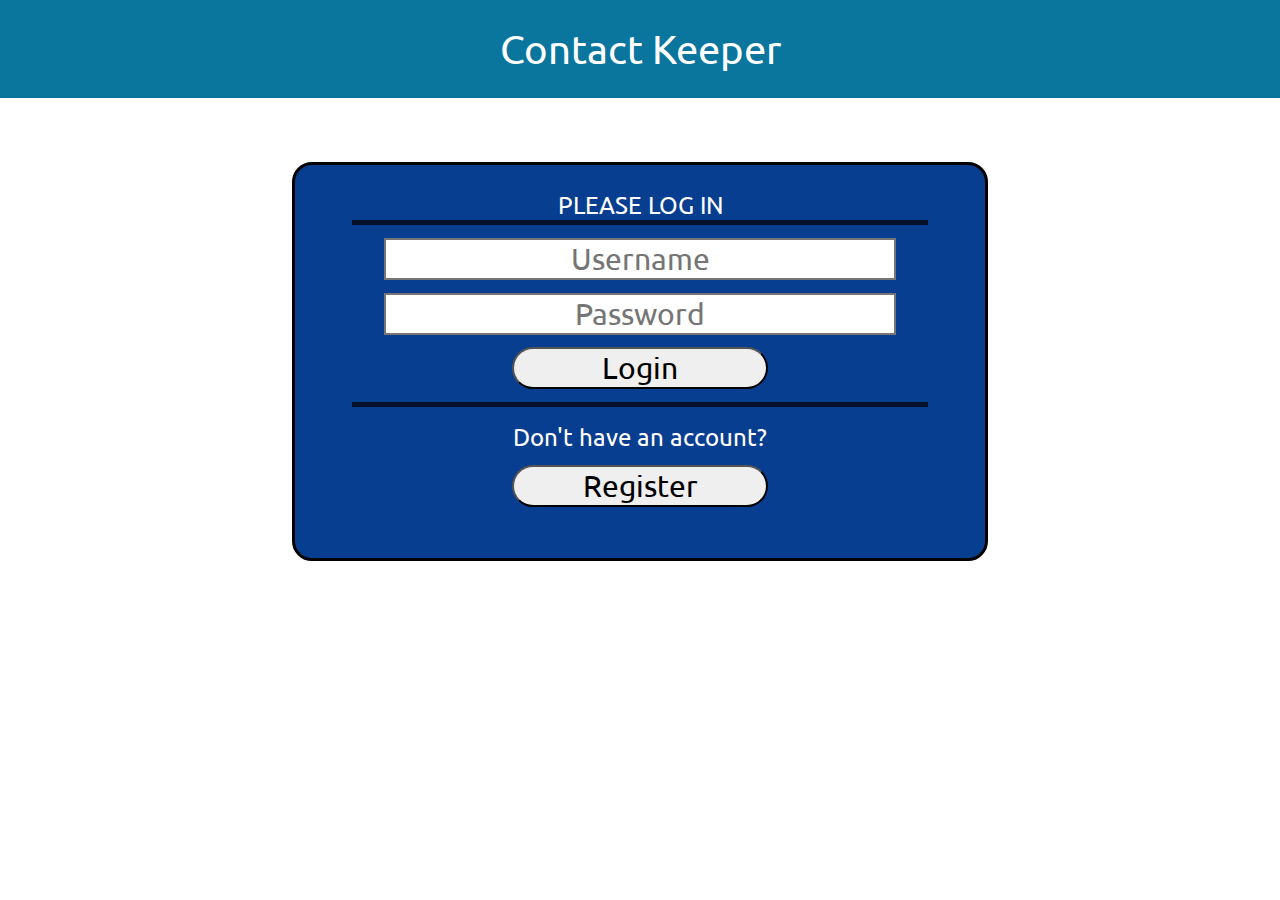
==== index.html @ 774b2b9f "Imported index page" ====
<html>
<head>
	<title>COP 4331 LAMP Stack Demo</title>
	<script type="text/javascript" src="js/md5.js"></script>
	<script type="text/javascript" src="js/code.js"></script>
    <link href="css/styles.css" rel="stylesheet">	
    <link href="https://fonts.googleapis.com/css?family=Ubuntu" rel="stylesheet">
</head>
<body>

<!--<h1 id="title">Contact Manager</h1>-->

<div id ="headerDiv">
	<span id="title">Contact Keeper</span>
</div>

<div id="loginDiv">
	<span id="inner-title">PLEASE LOG IN</span>
	<input type="text" id="loginName" placeholder="Username" /><br />
	<input type="password" id="loginPassword" placeholder="Password"/><br />
	<button type="button" id="loginButton" class="buttons" onclick="doLogin();"> Login </button><br />
	<span id="outer-title">Don't have an account?</span><br />
	<button type="button" id="registerButton" class="buttons" onclick="doRegister();"> Register </button>
	<span id="loginResult"></span>
</div>

</body>
</html>
---- css/styles.css ----
body 
{
    margin: 0;
    padding: 0;
    /*background-color: #707070;*/
   /* background-color: #1B777C;*/
    background-color: #ffffff;
}

/*#title 
{
    font-size: 40px;
    width: 100%;
    margin: 2%;
    margin: 2% 5%;
    text-align: center;
    font-family: 'Ubuntu', sans-serif;
    color: #FFFFFF;
}*/

#headerDiv
{
    font-size: 30px;
    margin: auto;
    padding: 25px;
    /*box-sizing: border-box;*/
    /*background-color: #1724bc;*/
   /* background-color: #1A8268;*/
    background-color: #4c4ca1;
    background-color: #0A769D;
    /*border-style: solid;*/
    text-align: center;
}
#loginDiv
{
    font-size: 30px;
    width: 50%;
    /*width: 70%;*/
    /*margin-left: 15%;*/
    text-align: center;
    margin: auto;
    margin-top: 5%;
    padding: 25px;
    border-style: solid;
    border-radius: 20px;
    /*background-color: #b2b2b2;*/
     /*background-color: #268E5A; */
    /*background-color: #1B777C;*/
   /* background-color: #1BB6A0;*/
    background-color: #083E8F;
}

#loggedInDiv
{
    font-size: 30px;
    width: 70%;
    margin-left: 15%;
    padding: 25px;
    background-color: #b2b2b2;
}

#accessUIDiv
{
    font-size: 30px;
    width: 70%;
    margin-left: 15%;
    padding: 25px;
    background-color: #b2b2b2;
    
}
#title 
{
    font-size: 40px;
    width: 100%;
    margin: 2%;
    /*margin: 2% 5%;*/
    font-family: 'Ubuntu', sans-serif;
    color: #ffffff;
}
.buttons
{
    font-size: 30px;
    /*border: 25px;*/
    border-radius: 25px;
    /*border-style: solid;*/
    /*border: 25px;*/
    /*width: 50%;*/
    width: 40%;
    margin-bottom: 2%;
    /*margin-left: 25%;*/
    font-family: 'Ubuntu', sans-serif;
}

.buttons:hover{
    background-color: #00d5124f;
    color: #FFFFFF;
    opacity: 50%;
}

#loginName
{
	font-size: 30px;
}
#loginPassword
{
	font-size: 30px;
}
#searchText
{
	font-size: 30px;
}
#colorText
{
	font-size: 30px;
}

input[type="text"],input[type="password"]{
    /*border-radius: 25px;*/
    border-style: solid;
    text-align: center;
    width: 80%;
    /*margin-left: 10%;*/
    margin-bottom: 2%;
    font-family: 'Ubuntu', sans-serif;
}

#inner-title{
    display: inline-block;
    font-size: 0.8em;
    width: 90%;
    /*text-align: center;*/
    /*margin-left: 10%;*/
    margin-bottom: 2%;
    font-family: 'Ubuntu', sans-serif;
    /*border-bottom: 5px solid black;*/
    border-bottom: 5px solid rgba(0, 0, 0, .7);
    /*background-color: #000000;*/
    color: #ffffff;
}
#outer-title{
    display: inline-block;
    font-size: 0.8em;
    width: 90%;
    /*text-align: center;*/
    /*margin-left: 10%;*/
    margin-bottom: 2%;
    font-family: 'Ubuntu', sans-serif;
    /*border-bottom: 5px solid black;*/
    border-top: 5px solid rgba(0, 0, 0, .7);
    padding-top: 15px;

    /*background-color: #000000;*/
    color: #ffffff;
}

#loginResult{
    display: inline-block;
    font-size: 0.8em;
    width: 90%;
    text-align: center;
    margin-left: 5%;
    margin-bottom: 2%;
    font-family: 'Ubuntu', sans-serif;
    color: #95060a;
}

#userName{
    display: inline-block;
    width: 80%;
    margin-left: 10%;
    text-align: center;
}

#logoutButton{
    width: 20%;
    margin-left: 40%;
}

select{
    width: 30%;
    margin-left: 35%;
    margin-top: 2%;
    font-size: 0.75em;
    font-family: 'Ubuntu', sans-serif;
}

#colorSearchResult{
    display: none;
}

#colorAddResult{
    display: inline-block;
    font-size: 0.8em;
    width: 90%;
    text-align: center;
    margin-left: 5%;
    margin-top: 2%;
    margin-bottom: 1%;
    font-family: 'Ubuntu', sans-serif;
    color: #95060a;
}
.overlay {
	position: fixed;
	top: 0;
	left: 0;
	width: 100%;
	height: 100%;
	background-color: rgba(0, 0, 0, 0.5);
	display: none;
	justify-content: center;
	align-items: center;
}

.modal {
	width: 300px;
	background-color: white;
	padding: 20px;
	border-radius: 5px;
}
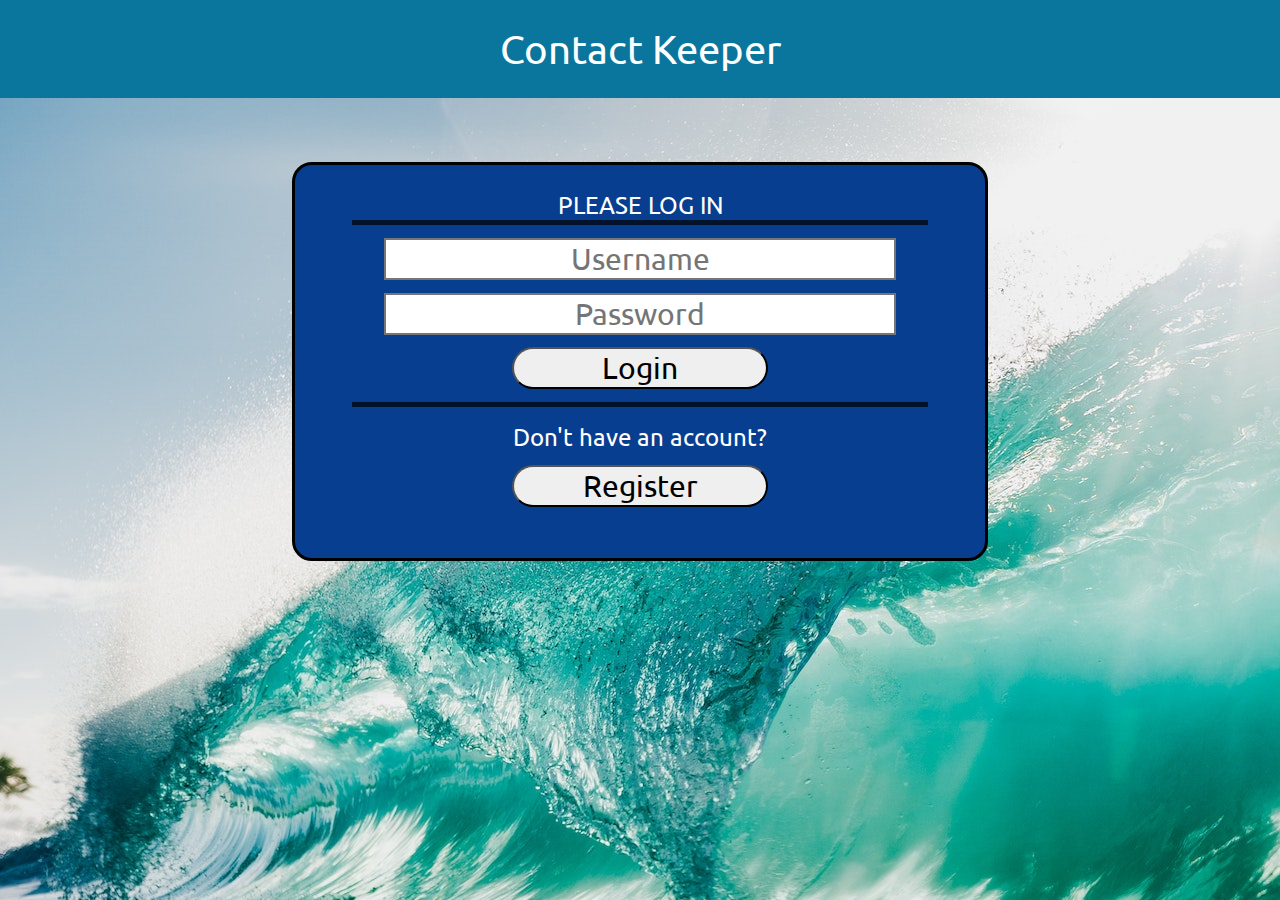
==== commit 65627de9: "Changed background to picture Added register Modal began work on register" ====
--- a/index.html
+++ b/index.html
@@ -8,12 +8,18 @@
 </head>
 <body>
 
-<!--<h1 id="title">Contact Manager</h1>-->
-
 <div id ="headerDiv">
 	<span id="title">Contact Keeper</span>
 </div>
-
+<!--<div id ="center">
+	<img src="images/Turtle.jpg" style="width:50%">
+</div>
+<style>
+	body
+	 {
+  		background-image: url('images/Turtle.jpg');
+	}
+</style>-->
 <div id="loginDiv">
 	<span id="inner-title">PLEASE LOG IN</span>
 	<input type="text" id="loginName" placeholder="Username" /><br />
@@ -22,7 +28,25 @@
 	<span id="outer-title">Don't have an account?</span><br />
 	<button type="button" id="registerButton" class="buttons" onclick="doRegister();"> Register </button>
 	<span id="loginResult"></span>
+	<span id="registerAddResult"></span>
+	
 </div>
+<div id="addRegisterModal" class = "overlay">
+	<div class="modal">
+		<h2>Register</h2>
+		<input type="text" id="firstNameInput" placeholder="First Name">
+		<input type="text" id="lastNameInput" placeholder="Last Name">
+		<!--<input type="text" id="userIdInput" placeholder="Username">-->
+		<input type="text" id="usernameInput" placeholder="Username">
+		<input type="text" id="passwordInput" placeholder="Password">
+		<button type="button" onclick="addUser();" class="buttons">Save</button>
+		<button type="button" onclick="closeRegisterModal();" class="buttons">Cancel</button>
+	</div>
+
+</div>
+
+
+
 
 </body>
 </html>
--- a/css/styles.css
+++ b/css/styles.css
@@ -5,8 +5,14 @@
     /*background-color: #707070;*/
    /* background-color: #1B777C;*/
     background-color: #ffffff;
-}
-
+    background-image: url("../images/wave6.jpg");
+}
+
+/*img {
+    display: block;
+    margin-left: auto;
+    margin-right: auto;
+}*/
 /*#title 
 {
     font-size: 40px;
@@ -211,9 +217,39 @@
 	align-items: center;
 }
 
-.modal {
+.modal 
+{
+    text-align: center;
 	width: 300px;
 	background-color: white;
 	padding: 20px;
+	border-style: solid;
+    border-radius: 20px;
+}
+.selected {
+    background-color: blue;
+    color: white; /* This is to make the text readable on the blue background */
+}
+
+.contact {
+    cursor: pointer;
+    border: 1px solid #ccc;
+    padding: 10px;
+    margin-bottom: 10px;
+}
+
+.deleteButton {
+    margin-bottom: 10px;
+}
+
+.registerModal
+{
+    width: 25%;
+    text-align: center;
+    top: 50px;
+    margin: auto;
+    position:absolute;
+	background-color: rgb(142, 41, 41);
+	padding: 20px;
 	border-radius: 5px;
 }
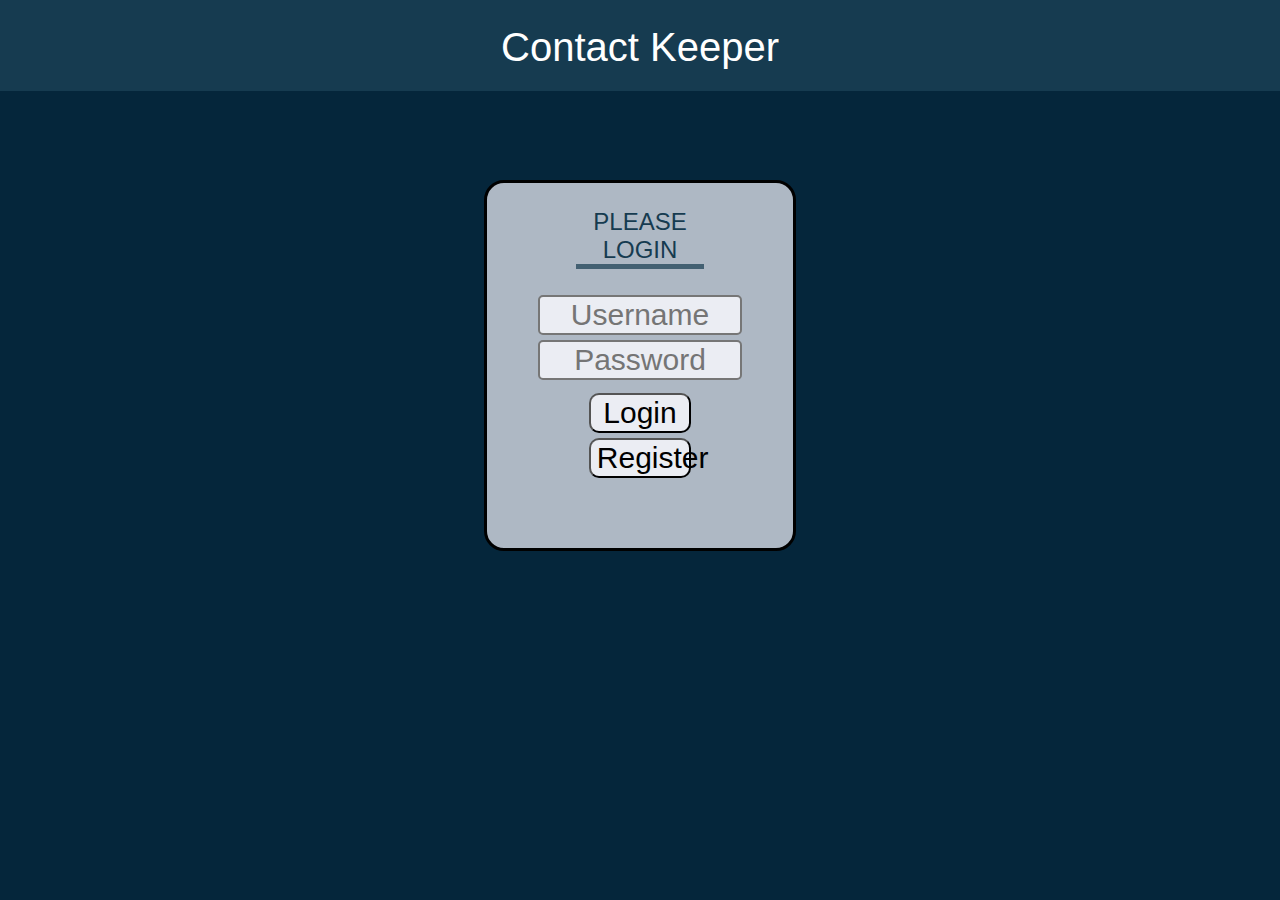
==== commit 1e0ea493: "Redesigned the entire website layout" ====
--- a/index.html
+++ b/index.html
@@ -11,22 +11,13 @@
 <div id ="headerDiv">
 	<span id="title">Contact Keeper</span>
 </div>
-<!--<div id ="center">
-	<img src="images/Turtle.jpg" style="width:50%">
-</div>
-<style>
-	body
-	 {
-  		background-image: url('images/Turtle.jpg');
-	}
-</style>-->
 <div id="loginDiv">
-	<span id="inner-title">PLEASE LOG IN</span>
+	<span id="inner-title">PLEASE LOGIN</span>
 	<input type="text" id="loginName" placeholder="Username" /><br />
 	<input type="password" id="loginPassword" placeholder="Password"/><br />
 	<button type="button" id="loginButton" class="buttons" onclick="doLogin();"> Login </button><br />
-	<span id="outer-title">Don't have an account?</span><br />
-	<button type="button" id="registerButton" class="buttons" onclick="doRegister();"> Register </button>
+	<!--<span id="outer-title">Don't have an account?</span><br />-->
+	<button type="button" id="registerButton" class="buttons" onclick="openRegisterModal();"> Register </button>
 	<span id="loginResult"></span>
 	<span id="registerAddResult"></span>
 	
@@ -34,19 +25,12 @@
 <div id="addRegisterModal" class = "overlay">
 	<div class="modal">
 		<h2>Register</h2>
+		<input type="text" id="userIdInput" placeholder="Username">
 		<input type="text" id="firstNameInput" placeholder="First Name">
 		<input type="text" id="lastNameInput" placeholder="Last Name">
-		<!--<input type="text" id="userIdInput" placeholder="Username">-->
-		<input type="text" id="usernameInput" placeholder="Username">
 		<input type="text" id="passwordInput" placeholder="Password">
-		<button type="button" onclick="addUser();" class="buttons">Save</button>
+		<button type="button" onclick="doRegister();" class="buttons">Save</button>
 		<button type="button" onclick="closeRegisterModal();" class="buttons">Cancel</button>
 	</div>
 
 </div>
-
-
-
-
-</body>
-</html>
--- a/css/styles.css
+++ b/css/styles.css
@@ -2,99 +2,78 @@
 {
     margin: 0;
     padding: 0;
-    /*background-color: #707070;*/
-   /* background-color: #1B777C;*/
-    background-color: #ffffff;
-    background-image: url("../images/wave6.jpg");
-}
-
-/*img {
-    display: block;
-    margin-left: auto;
-    margin-right: auto;
-}*/
-/*#title 
+    background-color: #05263B;
+}
+
+#headerDiv
+{
+    font-size: 30px;
+    margin: auto;
+    padding: 25px;
+    background-color: #163B50;
+    text-align: center;
+    height: 4.5%;
+}
+#loginDiv
+{
+    font-size: 30px;
+    width: 20%;
+    height: 35%;
+    text-align: center;
+    margin: auto;
+    margin-top: 7%;
+    padding: 25px;
+    border-style: solid;
+    border-radius: 20px;
+    background-color: #AEB8C4;
+}
+
+#loggedInDiv
+{
+    font-size: 20px;
+    width: 70%;
+    margin-left: 15%;
+    padding: 25px;
+    position: absolute;
+    top: 0px;
+    right: 0;
+    width: 20%;
+    height: 4.5%;
+    background-color: #163B50;
+    border-left: 8px solid rgb(2, 20, 32);
+    font-family: 'Roboto', sans-serif;
+    color: #ffffff;
+}
+
+#accessUIDiv
+{
+    font-size: 30px;
+    width: 50%;
+    text-align: center;
+    margin: auto;
+    border-style: solid;
+    border-radius: 20px;
+    margin-top: 7%;
+    padding: 25px;
+    background-color: #AEB8C4;
+    
+}
+#title 
 {
     font-size: 40px;
     width: 100%;
     margin: 2%;
-    margin: 2% 5%;
-    text-align: center;
-    font-family: 'Ubuntu', sans-serif;
-    color: #FFFFFF;
-}*/
-
-#headerDiv
-{
-    font-size: 30px;
-    margin: auto;
-    padding: 25px;
-    /*box-sizing: border-box;*/
-    /*background-color: #1724bc;*/
-   /* background-color: #1A8268;*/
-    background-color: #4c4ca1;
-    background-color: #0A769D;
-    /*border-style: solid;*/
-    text-align: center;
-}
-#loginDiv
-{
-    font-size: 30px;
-    width: 50%;
-    /*width: 70%;*/
-    /*margin-left: 15%;*/
-    text-align: center;
-    margin: auto;
-    margin-top: 5%;
-    padding: 25px;
-    border-style: solid;
-    border-radius: 20px;
-    /*background-color: #b2b2b2;*/
-     /*background-color: #268E5A; */
-    /*background-color: #1B777C;*/
-   /* background-color: #1BB6A0;*/
-    background-color: #083E8F;
-}
-
-#loggedInDiv
-{
-    font-size: 30px;
-    width: 70%;
-    margin-left: 15%;
-    padding: 25px;
-    background-color: #b2b2b2;
-}
-
-#accessUIDiv
-{
-    font-size: 30px;
-    width: 70%;
-    margin-left: 15%;
-    padding: 25px;
-    background-color: #b2b2b2;
-    
-}
-#title 
-{
-    font-size: 40px;
-    width: 100%;
-    margin: 2%;
-    /*margin: 2% 5%;*/
-    font-family: 'Ubuntu', sans-serif;
+    font-family: 'Roboto', sans-serif;
     color: #ffffff;
 }
 .buttons
 {
     font-size: 30px;
-    /*border: 25px;*/
-    border-radius: 25px;
-    /*border-style: solid;*/
-    /*border: 25px;*/
-    /*width: 50%;*/
+    border-radius: 10px;
     width: 40%;
     margin-bottom: 2%;
-    /*margin-left: 25%;*/
-    font-family: 'Ubuntu', sans-serif;
+    background-color: #EBEDF3;
+    font-family: 'Roboto', sans-serif;
 }
 
 .buttons:hover{
@@ -106,13 +85,20 @@
 #loginName
 {
 	font-size: 30px;
+    border-radius: 5px;
+    background-color: #EBEDF3;
 }
 #loginPassword
 {
 	font-size: 30px;
+    border-radius: 5px;
+    margin-bottom: 5%;
+    background-color: #EBEDF3;
+
 }
 #searchText
 {
+    background-color: #EBEDF3;
 	font-size: 30px;
 }
 #colorText
@@ -121,55 +107,51 @@
 }
 
 input[type="text"],input[type="password"]{
-    /*border-radius: 25px;*/
     border-style: solid;
     text-align: center;
     width: 80%;
-    /*margin-left: 10%;*/
-    margin-bottom: 2%;
-    font-family: 'Ubuntu', sans-serif;
+    margin-bottom: 2%;
+    font-family: 'Roboto', sans-serif;
 }
 
 #inner-title{
+    display: inline-block;
+    font-size: 0.8em;
+    width: 50%;
+    margin-bottom: 10%;
+    font-family: 'Roboto', sans-serif;
+    border-bottom: 5px solid rgba(22, 59, 80, .7);
+    color: #163B50;
+}
+#contact-title{
+    font-size: 30px;
+    display: inline-block;
+    font-size: 1.0em;
+    width: 30%;
+    margin-bottom: 5%;
+    font-family: 'Roboto', sans-serif;
+    border-bottom: 5px solid rgba(22, 59, 80, .7);
+    color: #163B50;
+}
+#outer-title{
+    display: inline-block;
+    font-size: 0.6em;
+    width: 50%;
+    margin-bottom: 2%;
+    font-family: 'Roboto', sans-serif;
+    color: #163B50;
+}
+
+#loginResult{
     display: inline-block;
     font-size: 0.8em;
     width: 90%;
-    /*text-align: center;*/
-    /*margin-left: 10%;*/
-    margin-bottom: 2%;
-    font-family: 'Ubuntu', sans-serif;
-    /*border-bottom: 5px solid black;*/
-    border-bottom: 5px solid rgba(0, 0, 0, .7);
-    /*background-color: #000000;*/
-    color: #ffffff;
-}
-#outer-title{
-    display: inline-block;
-    font-size: 0.8em;
-    width: 90%;
-    /*text-align: center;*/
-    /*margin-left: 10%;*/
-    margin-bottom: 2%;
-    font-family: 'Ubuntu', sans-serif;
-    /*border-bottom: 5px solid black;*/
-    border-top: 5px solid rgba(0, 0, 0, .7);
-    padding-top: 15px;
-
-    /*background-color: #000000;*/
-    color: #ffffff;
-}
-
-#loginResult{
-    display: inline-block;
-    font-size: 0.8em;
-    width: 90%;
     text-align: center;
     margin-left: 5%;
     margin-bottom: 2%;
-    font-family: 'Ubuntu', sans-serif;
+    font-family: 'Roboto', sans-serif;
     color: #95060a;
 }
-
 #userName{
     display: inline-block;
     width: 80%;
@@ -187,7 +169,7 @@
     margin-left: 35%;
     margin-top: 2%;
     font-size: 0.75em;
-    font-family: 'Ubuntu', sans-serif;
+    font-family: 'Roboto', sans-serif;
 }
 
 #colorSearchResult{
@@ -202,7 +184,7 @@
     margin-left: 5%;
     margin-top: 2%;
     margin-bottom: 1%;
-    font-family: 'Ubuntu', sans-serif;
+    font-family: 'Roboto', sans-serif;
     color: #95060a;
 }
 .overlay {
@@ -221,7 +203,7 @@
 {
     text-align: center;
 	width: 300px;
-	background-color: white;
+	background-color: #EBEDF3;
 	padding: 20px;
 	border-style: solid;
     border-radius: 20px;
@@ -253,3 +235,45 @@
 	padding: 20px;
 	border-radius: 5px;
 }
+
+#contactAddError {
+    color: red;
+    font-size: 1em;
+    font-weight: bold;
+    text-align: center;
+    margin-bottom: 10px;
+}
+
+a:link {
+    color: green;
+  }
+  
+  /* visited link */
+  a:visited {
+    color: green;
+  }
+  
+  /* mouse over link */
+  a:hover {
+    color: hotpink;
+  }
+  
+  /* selected link */
+  a:active {
+    color: blue;
+  }
+
+.searchButton
+{
+    font-size: 1.0em;
+    border-radius: 10px;
+    width: 15%;
+    margin-bottom: 2%;
+    background-color: #EBEDF3;
+    font-family: 'Roboto', sans-serif;
+}
+
+#searchText 
+{
+    width: 65%;
+}